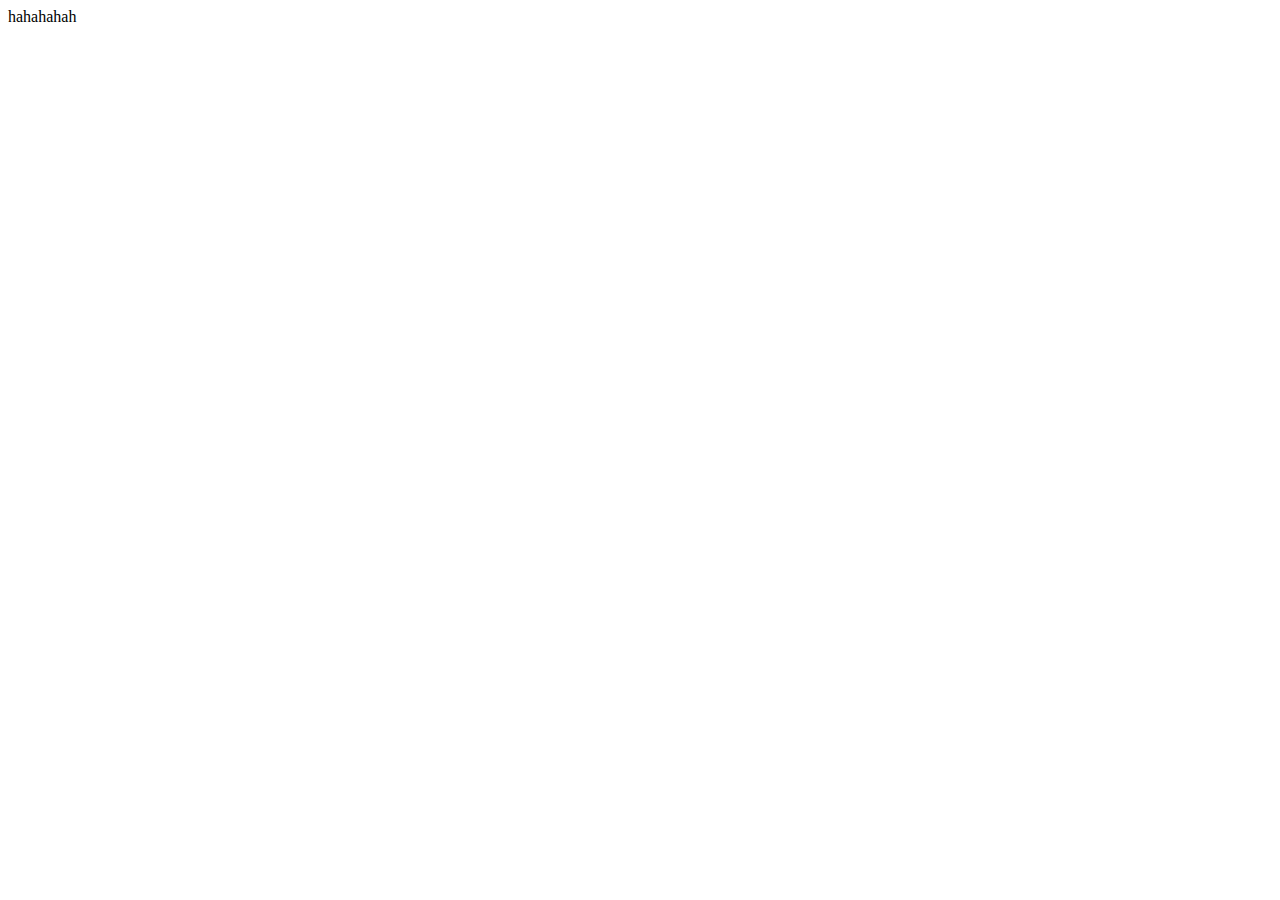
==== index.html @ 58689308 "啊" ====
<!DOCTYPE html>
<html lang="en">
<head>
    <meta charset="UTF-8">
    <meta name="viewport" content="width=device-width, initial-scale=1.0">
    <meta http-equiv="X-UA-Compatible" content="ie=edge">
    <title>Document</title>
</head>
<body>
    hahahahah 
</body>
</html>
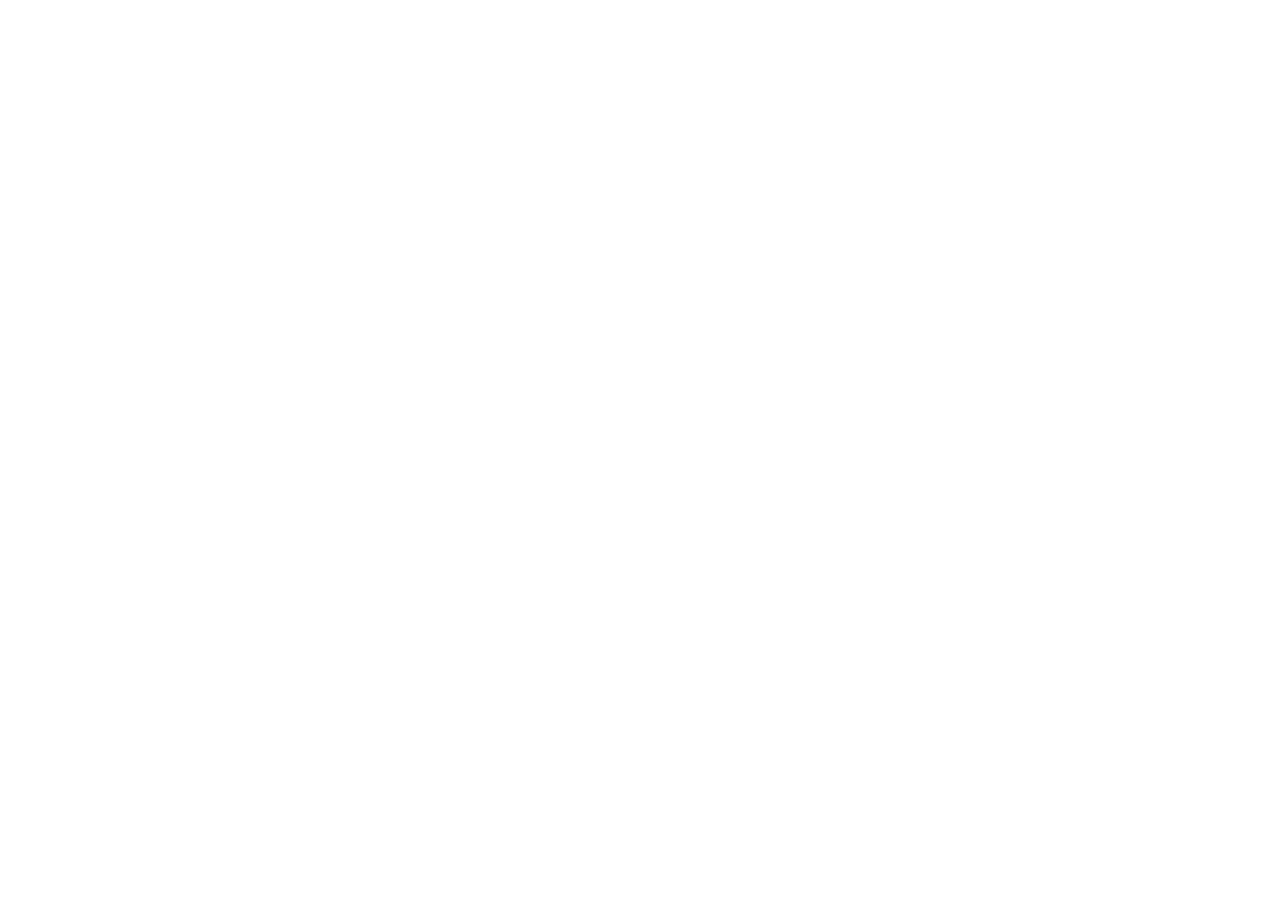
==== commit 2bed3e38: "1" ====
--- a/index.html
+++ b/index.html
@@ -7,6 +7,11 @@
     <title>Document</title>
 </head>
 <body>
-    hahahahah 
+    
+
+    <script>
+        prompt("请输入您的名字");
+        
+    </script>
 </body>
 </html>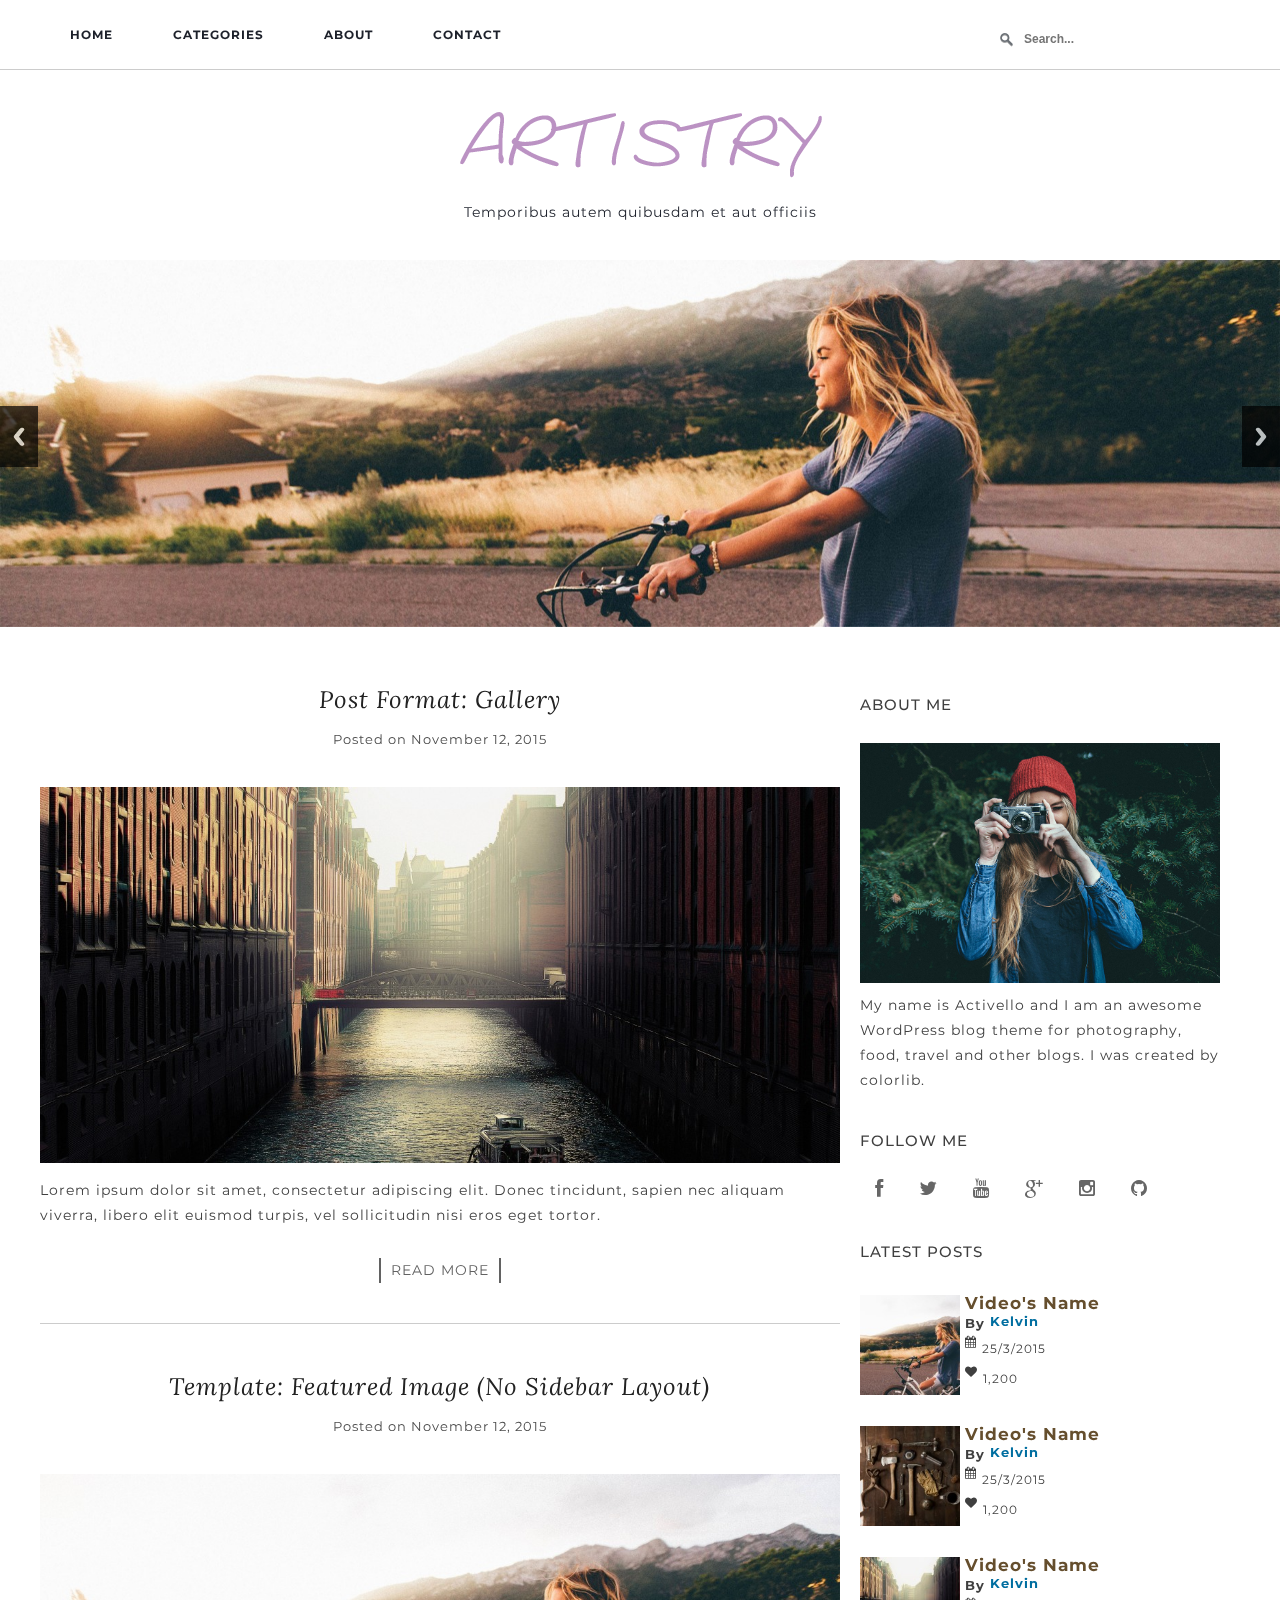
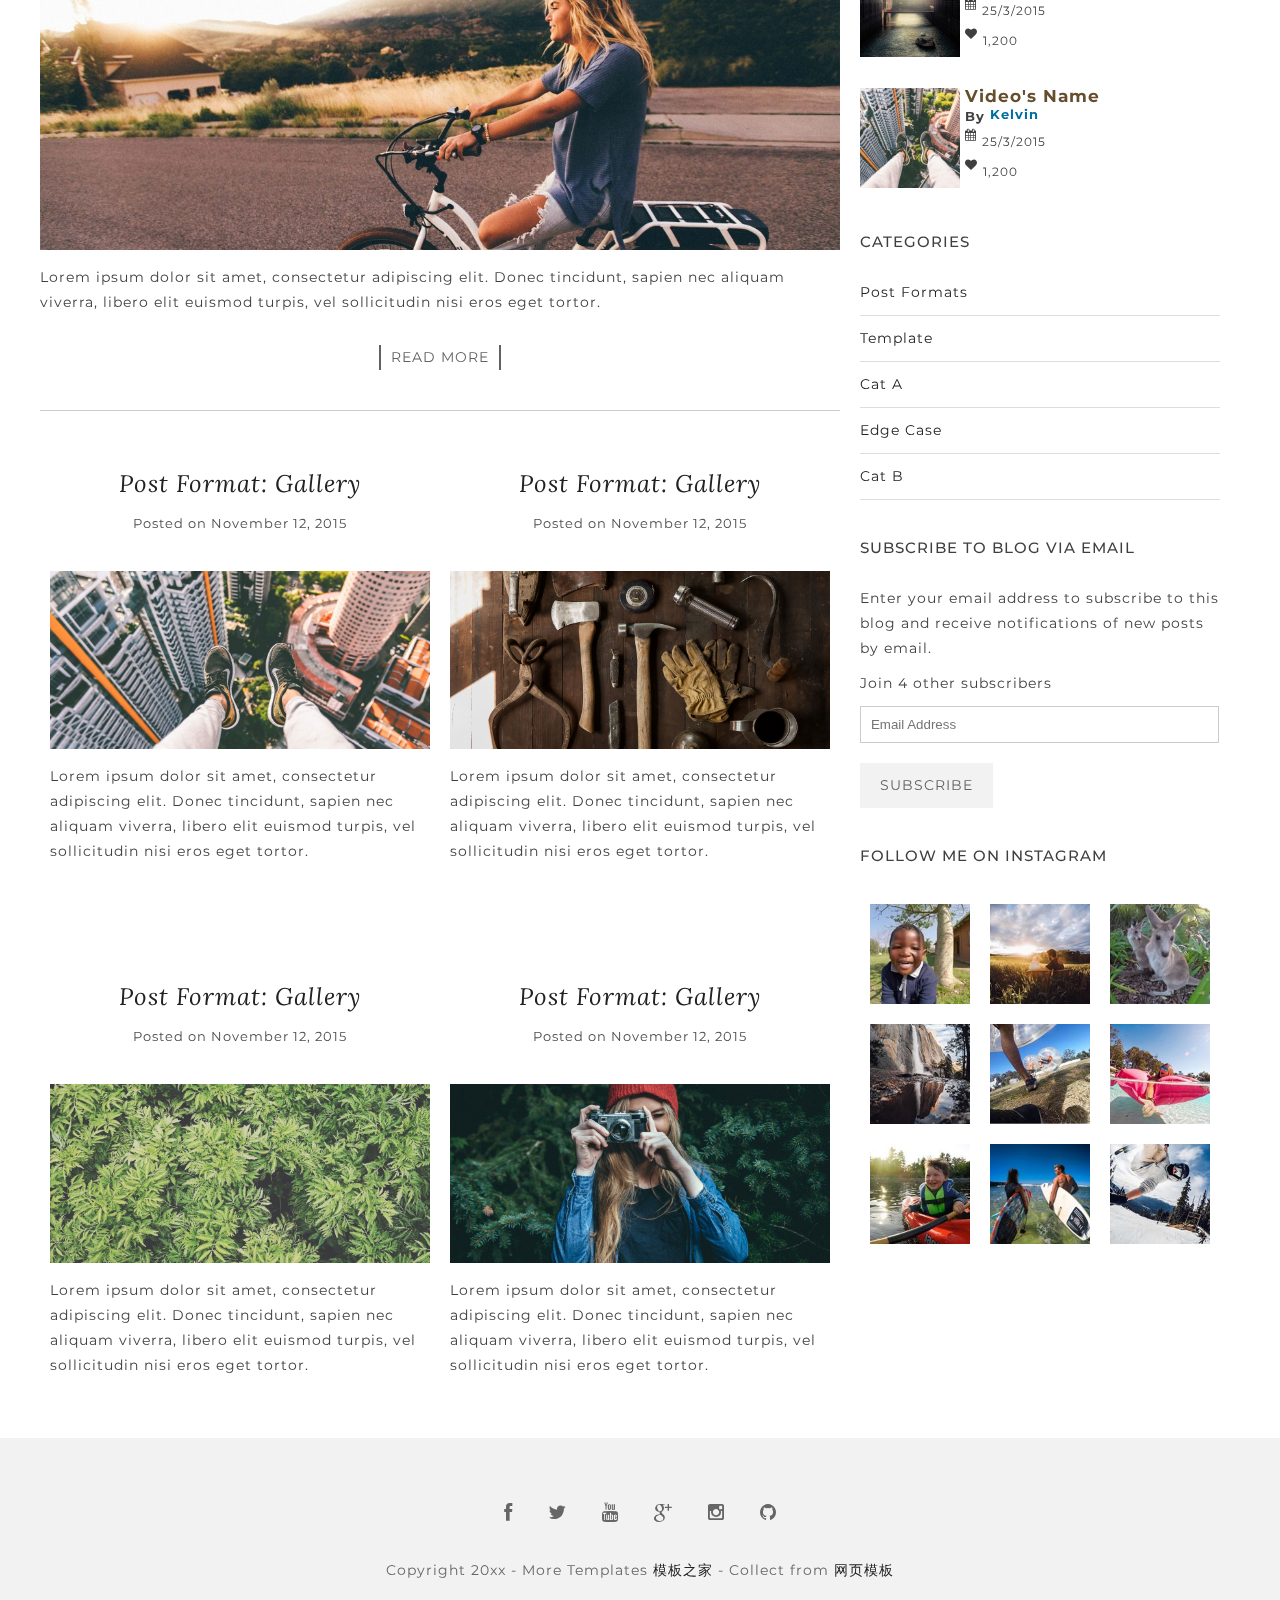
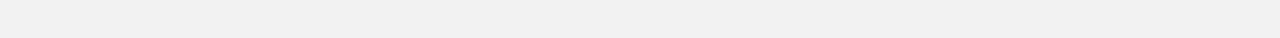
==== commit ecba64e4: "666" ====
--- a/index.html
+++ b/index.html
@@ -1,17 +1,475 @@
 <!DOCTYPE html>
-<html lang="en">
+<!--[if lt IE 7 ]><html class="ie ie6" lang="en"> <![endif]-->
+<!--[if IE 7 ]><html class="ie ie7" lang="en"> <![endif]-->
+<!--[if IE 8 ]><html class="ie ie8" lang="en"> <![endif]-->
+<!--[if (gte IE 9)|!(IE)]><!--><html lang="en"> <!--<![endif]-->
 <head>
-    <meta charset="UTF-8">
-    <meta name="viewport" content="width=device-width, initial-scale=1.0">
-    <meta http-equiv="X-UA-Compatible" content="ie=edge">
-    <title>Document</title>
+
+    <!-- Basic Page Needs
+  ================================================== -->
+	<meta charset="utf-8">
+	<title>Artistry - Free Responsive Html5 Templates</title>
+	<meta name="description" content="Free Responsive Html5 Css3 Templates ">
+	<meta name="author" content="">
+	
+    <!-- Mobile Specific Metas
+  ================================================== -->
+	<meta name="viewport" content="width=device-width, initial-scale=1, maximum-scale=1">
+    
+    <!-- CSS
+  ================================================== -->
+  	<link rel="stylesheet" href="css/zerogrid.css">
+	<link rel="stylesheet" href="css/style.css">
+	<link rel="stylesheet" href="css/menu.css">
+	<link rel="stylesheet" href="css/responsiveslides.css">
+    <link href="font-awesome/css/font-awesome.min.css" rel="stylesheet" type="text/css">
+    <script src="js/jquery183.min.js"></script>
+    <script src="js/responsiveslides.min.js"></script>
+    <script>
+		// You can also use "$(window).load(function() {"
+		$(function () {
+		  // Slideshow 
+		  $("#slider").responsiveSlides({
+			auto: true,
+			pager: false,
+			nav: true,
+			speed: 500,
+			namespace: "callbacks",
+			before: function () {
+			  $('.events').append("<li>before event fired.</li>");
+			},
+			after: function () {
+			  $('.events').append("<li>after event fired.</li>");
+			}
+		  });
+		});
+	</script>
+	
+	<!--[if lt IE 8]>
+       <div style=' clear: both; text-align:center; position: relative;'>
+         <a href="http://windows.microsoft.com/en-US/internet-explorer/products/ie/home?ocid=ie6_countdown_bannercode">
+           <img src="http://storage.ie6countdown.com/assets/100/images/banners/warning_bar_0000_us.jpg" border="0" height="42" width="820" alt="You are using an outdated browser. For a faster, safer browsing experience, upgrade for free today." />
+        </a>
+      </div>
+    <![endif]-->
+    <!--[if lt IE 9]>
+		<script src="js/html5.js"></script>
+		<script src="js/css3-mediaqueries.js"></script>
+	<![endif]-->
+    
 </head>
 <body>
-    
-
-    <script>
-        prompt("请输入您的名字");
-        
-    </script>
-</body>
-</html>+<div class="wrap-body">
+
+<!--////////////////////////////////////Header-->
+<header>
+	<div class="top-header">
+		<div class="zerogrid">
+			<nav id="menu-wrap"><div id="menu-trigger">Menu</div>    
+				<ul id="menu" style="display: none;">
+					<li><a href="index.html">Home</a></li>
+					<li>
+						<a href="#">Categories</a>
+						<ul>
+							<li>
+								<a href="#">Item 01</a>
+							</li>
+							<li>
+								<a href="#">Item 02</a>
+							</li>
+							<li>
+								<a href="#">Item 03</a>
+								<ul>
+									<li><a href="#">Item 31</a></li>
+									<li><a href="#">Item 32</a></li>
+								</ul>				
+							</li>
+							<li>
+								<a href="#">Item 04</a>				
+								<ul>
+									<li><a href="#">Item 41</a></li>
+									<li><a href="#">Item 42</a></li>
+									<li><a href="#">Item 43</a></li>
+									<li><a href="#">Item 44</a></li>
+								</ul>	
+							</li>
+						</ul>
+					</li>
+					<li><a href="single.html">About</a></li>
+					<li><a href="contact.html">Contact</a></li>
+					<li style="float:right !important">
+						<form method="get" action="/search" id="search" class="f-right">
+							<input name="q" type="text" size="40" placeholder="Search..." />
+						</form>
+					</li>
+				</ul>
+			</nav>
+		</div>
+	</div>
+	<div class="clearfix">
+		<div class="wrap-header">
+			<div class="row">
+				<div class="col-full t-center">
+					<div class="wrap-col">
+						<div class="logo"><a href="#"><img src="images/logo.png"/></a></div>	
+						<div class="tagline">Temporibus autem quibusdam et aut officiis</div>
+					</div>
+				</div>
+			</div>
+		</div>
+		
+		<div class="slider">
+			<!-- Slideshow -->
+			<div class="callbacks_container">
+				<ul class="rslides" id="slider">
+					<li>
+						<img src="images/1.jpg" alt="">
+					</li>
+					<li>
+						<img src="images/2.jpg" alt="">
+					</li>
+					<li>
+						<img src="images/3.jpg" alt="">
+					</li>
+				</ul>
+			</div>
+		</div>
+	</div>
+</header>
+
+<section id="container">
+	<div class="wrap-container">
+		<div class="zerogrid">
+			<div class="row">
+				<div id="main-content" class="col-2-3">
+					<div class="wrap-content">
+						<div class="row">
+							<article>
+								<div class="art-header">
+									<div class="entry-title">
+										<a href="#">Post Format: Gallery</a>
+									</div>
+									<span>Posted on November 12, 2015</span>
+								</div>
+								<div class="art-content">
+									<div class="zoom-container">
+										<a href="single.html">
+											<img src="images/4.jpg" />
+										</a>
+									</div>
+									<p>Lorem ipsum dolor sit amet, consectetur adipiscing elit. Donec tincidunt, sapien nec aliquam viverra, libero elit euismod turpis, vel sollicitudin nisi eros eget tortor.</p>
+									<div class="t-center"><a class="button button02" href="#">Read More</a></div>
+								</div>
+							</article>
+						</div>
+						<div class="row">
+							<article>
+								<div class="art-header">
+									<div class="entry-title">
+										<a href="#">Template: Featured Image (No Sidebar Layout)</a>
+									</div>
+									<span>Posted on November 12, 2015</span>
+								</div>
+								<div class="art-content">
+									<div class="zoom-container">
+										<a href="single.html">
+											<img src="images/5.jpg" />
+										</a>
+									</div>
+									<p>Lorem ipsum dolor sit amet, consectetur adipiscing elit. Donec tincidunt, sapien nec aliquam viverra, libero elit euismod turpis, vel sollicitudin nisi eros eget tortor.</p>
+									<div class="t-center"><a class="button button02" href="#">Read More</a></div>
+								</div>
+							</article>
+						</div>
+						<div class="row">
+							<div class="col-1-2">
+								<div class="wrap-col">
+									<article style="border:none;">
+										<div class="art-header">
+											<div class="entry-title">
+												<a href="#">Post Format: Gallery</a>
+											</div>
+											<span>Posted on November 12, 2015</span>
+										</div>
+										<div class="art-content">
+											<div class="zoom-container">
+												<a href="single.html">
+													<img src="images/6.jpg" />
+												</a>
+											</div>
+											<p>Lorem ipsum dolor sit amet, consectetur adipiscing elit. Donec tincidunt, sapien nec aliquam viverra, libero elit euismod turpis, vel sollicitudin nisi eros eget tortor.</p>
+										</div>
+									</article>
+								</div>
+							</div>
+							<div class="col-1-2">
+								<div class="wrap-col">
+									<article style="border:none;">
+										<div class="art-header">
+											<div class="entry-title">
+												<a href="#">Post Format: Gallery</a>
+											</div>
+											<span>Posted on November 12, 2015</span>
+										</div>
+										<div class="art-content">
+											<div class="zoom-container">
+												<a href="single.html">
+													<img src="images/7.jpg" />
+												</a>
+											</div>
+											<p>Lorem ipsum dolor sit amet, consectetur adipiscing elit. Donec tincidunt, sapien nec aliquam viverra, libero elit euismod turpis, vel sollicitudin nisi eros eget tortor.</p>
+										</div>
+									</article>
+								</div>
+							</div>
+							<div class="col-1-2">
+								<div class="wrap-col">
+									<article style="border:none;">
+										<div class="art-header">
+											<div class="entry-title">
+												<a href="#">Post Format: Gallery</a>
+											</div>
+											<span>Posted on November 12, 2015</span>
+										</div>
+										<div class="art-content">
+											<div class="zoom-container">
+												<a href="single.html">
+													<img src="images/8.jpg" />
+												</a>
+											</div>
+											<p>Lorem ipsum dolor sit amet, consectetur adipiscing elit. Donec tincidunt, sapien nec aliquam viverra, libero elit euismod turpis, vel sollicitudin nisi eros eget tortor.</p>
+										</div>
+									</article>
+								</div>
+							</div>
+							<div class="col-1-2">
+								<div class="wrap-col">
+									<article style="border:none;">
+										<div class="art-header">
+											<div class="entry-title">
+												<a href="#">Post Format: Gallery</a>
+											</div>
+											<span>Posted on November 12, 2015</span>
+										</div>
+										<div class="art-content">
+											<div class="zoom-container">
+												<a href="single.html">
+													<img src="images/9.jpg" />
+												</a>
+											</div>
+											<p>Lorem ipsum dolor sit amet, consectetur adipiscing elit. Donec tincidunt, sapien nec aliquam viverra, libero elit euismod turpis, vel sollicitudin nisi eros eget tortor.</p>
+										</div>
+									</article>
+								</div>
+							</div>
+						</div>
+					</div>
+				</div>
+                <div class="copyrights">Collect from <a href="http://www.cssmoban.com/" >企业网站模板</a></div>
+				<div id="sidebar" class="col-1-3">
+					<!---- Start Widget ---->
+					<div class="widget wid-about">
+						<div class="wid-header">
+							<h5>ABOUT ME</h5>
+						</div>
+						<div class="wid-content">
+							<img src="images/10.jpg" />
+							<p>My name is Activello and I am an awesome WordPress blog theme for photography, food, travel and other blogs. I was created by colorlib.</p>
+						</div>
+					</div>
+					<!---- Start Widget ---->
+					<div class="widget wid-follow">
+						<div class="wid-header">
+							<h5>FOLLOW ME</h5>
+						</div>
+						<div class="wid-content">
+							<ul class="quick-link">
+								<li><a href=""><i class="fa fa-facebook"></i></a></li>
+								<li><a href=""><i class="fa fa-twitter"></i></a></li>
+								<li><a href=""><i class="fa fa-youtube"></i></a></li>
+								<li><a href=""><i class="fa fa-google-plus"></i></a></li>
+								<li><a href=""><i class="fa fa-instagram"></i></a></li>
+								<li><a href=""><i class="fa fa-github"></i></a></li>
+							</ul>
+						</div>
+					</div>
+					<!---- Start Widget ---->
+					<div class="widget wid-post">
+						<div class="wid-header">
+							<h5>Latest Posts</h5>
+						</div>
+						<div class="wid-content">
+							<div class="post">
+								<div class="zoom-container">
+									<a href="single.html">
+										<img src="images/11.jpg" />
+									</a>
+								</div>
+								<div class="wrapper">
+									<h5 class="vid-name"><a href="#">Video's Name</a></h5>
+									<div class="info">
+										<h6>By <a href="#">Kelvin</a></h6>
+										<span><i class="fa fa-calendar"></i>25/3/2015</span> 
+										<span><i class="fa fa-heart"></i>1,200</span>
+									</div>
+								</div>
+							</div>
+							<div class="post">
+								<div class="zoom-container">
+									<a href="single.html">
+										<img src="images/12.jpg" />
+									</a>
+								</div>
+								<div class="wrapper">
+									<h5 class="vid-name"><a href="#">Video's Name</a></h5>
+									<div class="info">
+										<h6>By <a href="#">Kelvin</a></h6>
+										<span><i class="fa fa-calendar"></i>25/3/2015</span> 
+										<span><i class="fa fa-heart"></i>1,200</span>
+									</div>
+								</div>
+							</div>
+							<div class="post">
+								<div class="zoom-container">
+									<a href="single.html">
+										<img src="images/13.jpg" />
+									</a>
+								</div>
+								<div class="wrapper">
+									<h5 class="vid-name"><a href="#">Video's Name</a></h5>
+									<div class="info">
+										<h6>By <a href="#">Kelvin</a></h6>
+										<span><i class="fa fa-calendar"></i>25/3/2015</span> 
+										<span><i class="fa fa-heart"></i>1,200</span>
+									</div>
+								</div>
+							</div>
+							<div class="post">
+								<div class="zoom-container">
+									<a href="single.html">
+										<img src="images/14.jpg" />
+									</a>
+								</div>
+								<div class="wrapper">
+									<h5 class="vid-name"><a href="#">Video's Name</a></h5>
+									<div class="info">
+										<h6>By <a href="#">Kelvin</a></h6>
+										<span><i class="fa fa-calendar"></i>25/3/2015</span> 
+										<span><i class="fa fa-heart"></i>1,200</span>
+									</div>
+								</div>
+							</div>
+						</div>
+					</div>
+					<!---- Start Widget ---->
+					<div class="widget wid-category">
+						<div class="wid-header">
+							<h5>CATEGORIES</h5>
+						</div>
+						<div class="wid-content">
+							<ul>
+								<li><a href="#">Post Formats</a></li>
+								<li><a href="#">Template</a></li>
+								<li><a href="#">Cat A</a></li>
+								<li><a href="#">Edge Case</a></li>
+								<li><a href="#">Cat B</a></li>
+							</ul>
+						</div>
+					</div>
+					<!---- Start Widget ---->
+					<div class="widget wid-subcribe">
+						<div class="wid-header">
+							<h5>SUBSCRIBE TO BLOG VIA EMAIL</h5>
+						</div>
+						<div class="wid-content">
+							<p>Enter your email address to subscribe to this blog and receive notifications of new posts by email.</p>
+							<span>Join 4 other subscribers</span>
+							<form method="get" action="/search" id="subcribe" >
+								<input name="q" type="text" size="40" placeholder="Email Address" />
+							</form>
+							<a class="button button03" href="#">SUBSCRIBE</a>
+						</div>
+					</div>
+					<!---- Start Widget ---->
+					<div class="widget wid-follow">
+						<div class="wid-header">
+							<h5>FOLLOW ME ON INSTAGRAM</h5>
+						</div>
+						<div class="wid-content">
+							<div class="row">
+								<div class="col-1-3">
+									<div class="wrap-col">
+										<a href="#"><img src="images/15.jpg" /></a>
+										<a href="#"><img src="images/16.jpg" /></a>
+										<a href="#"><img src="images/17.jpg" /></a>
+									</div>
+								</div>
+								<div class="col-1-3">
+									<div class="wrap-col">
+										<a href="#"><img src="images/18.jpg" /></a>
+										<a href="#"><img src="images/19.jpg" /></a>
+										<a href="#"><img src="images/20.jpg" /></a>
+									</div>
+								</div>
+								<div class="col-1-3">
+									<div class="wrap-col">
+										<a href="#"><img src="images/21.jpg" /></a>
+										<a href="#"><img src="images/22.jpg" /></a>
+										<a href="#"><img src="images/23.jpg" /></a>
+									</div>
+								</div>
+							</div>
+						</div>
+					</div>
+				</div>
+			</div>
+		</div>
+	</div>
+</section>
+<footer>
+	<div class="zerogrid">
+		<div class="wrap-footer t-center">
+			<div class="row">
+				<div class="full">
+					<ul class="quick-link">
+						<li><a href=""><i class="fa fa-facebook"></i></a></li>
+						<li><a href=""><i class="fa fa-twitter"></i></a></li>
+						<li><a href=""><i class="fa fa-youtube"></i></a></li>
+						<li><a href=""><i class="fa fa-google-plus"></i></a></li>
+						<li><a href=""><i class="fa fa-instagram"></i></a></li>
+						<li><a href=""><i class="fa fa-github"></i></a></li>
+					</ul>
+					<div class="copy-right">
+						<p>Copyright 20xx - More Templates <a href="http://www.cssmoban.com/" target="_blank" title="模板之家">模板之家</a> - Collect from <a href="http://www.cssmoban.com/" title="网页模板" target="_blank">网页模板</a></p>
+					</div>
+				</div>
+			</div>
+		</div>
+	</div>
+</footer>
+
+
+<script type="text/javascript">
+    $(function() {
+		if ($.browser.msie && $.browser.version.substr(0,1)<7)
+		{
+		$('li').has('ul').mouseover(function(){
+			$(this).children('ul').css('visibility','visible');
+			}).mouseout(function(){
+			$(this).children('ul').css('visibility','hidden');
+			})
+		}
+
+		/* Mobile */
+		$("#menu-trigger").on("click", function(){
+			$("#menu").slideToggle();
+		});
+
+		// iPad
+		var isiPad = navigator.userAgent.match(/iPad/i) != null;
+		if (isiPad) $('#menu ul').addClass('no-transition');      
+    });          
+</script>
+
+</div>
+</body></html>--- a/css/zerogrid.css
+++ b/css/zerogrid.css
@@ -0,0 +1,74 @@
+/*
+Zerotheme.com | Free Html5 Responsive Templates
+Zerogrid - A Single Grid System for Responsive Design
+Author: Kimmy
+Version : 3.0
+Author URI: http://www.zerotheme.com/
+*/
+/* -------------------------------------------- */
+/* ------------------Grid System--------------- */ 
+.zerogrid{ width: 1200px; position: relative; margin: 0 auto; padding: 0px;}
+.zerogrid:after { content: "\0020"; display: block; height: 0; clear: both; visibility: hidden; }
+
+.zerogrid .f-right{float: right!important;}
+.zerogrid .f-left{float: left!important;}
+
+.zerogrid .row{}
+.zerogrid .row:before,.row:after { content: '\0020'; display: block; overflow: hidden; visibility: hidden; width: 0; height: 0; }
+.zerogrid .row:after{clear: both; }
+.zerogrid .row{zoom: 1;}
+
+.zerogrid .wrap-col{margin:10px;}
+
+.zerogrid .col-1-2, .zerogrid .col-1-3, .zerogrid .col-2-3, .zerogrid .col-1-4, .zerogrid .col-2-4, .zerogrid .col-3-4, .zerogrid .col-1-5, .zerogrid .col-2-5, .zerogrid .col-3-5, .zerogrid .col-4-5, .zerogrid .col-1-6, .zerogrid .col-2-6, .zerogrid .col-3-6, .zerogrid .col-4-6, .zerogrid .col-5-6{float:left; display: inline-block;}
+
+.zerogrid .col-full{width:100%;}
+
+.zerogrid .col-1-2,.zerogrid .col-1-2-fixed{width:50%;}
+.zerogrid .offset-1-2{margin-left: 50%;}
+
+.zerogrid .col-1-3,.zerogrid .col-1-3-fixed{width:33.33%;}
+.zerogrid .col-2-3,.zerogrid .col-2-3-fixed{width:66.66%;}
+.zerogrid .offset-1-3{margin-left: 33.33%;}
+.zerogrid .offset-2-3{margin-left: 66.66%;}
+
+.zerogrid .col-1-4,.zerogrid .col-1-4-fixed{width:25%;}
+.zerogrid .col-2-4,.zerogrid .col-2-4-fixed{width:50%;}
+.zerogrid .col-3-4,.zerogrid .col-3-4-fixed{width:75%;}
+.zerogrid .offset-1-4{margin-left: 25%;}
+.zerogrid .offset-2-4{margin-left: 50%;}
+.zerogrid .offset-3-4{margin-left: 75%;}
+
+.zerogrid .col-1-5,.zerogrid .col-1-5-fixed{width:20%;}
+.zerogrid .col-2-5,.zerogrid .col-2-5-fixed{width:40%;}
+.zerogrid .col-3-5,.zerogrid .col-3-5-fixed{width:60%;}
+.zerogrid .col-4-5,.zerogrid .col-4-5-fixed{width:80%;}
+.zerogrid .offset-1-5{margin-left: 20%;}
+.zerogrid .offset-2-5{margin-left: 40%;}
+.zerogrid .offset-3-5{margin-left: 60%;}
+.zerogrid .offset-4-5{margin-left: 80%;}
+
+.zerogrid .col-1-6,.zerogrid .col-1-6-fixed{width:16.66%;}
+.zerogrid .col-2-6,.zerogrid .col-2-6-fixed{width:33.33%;}
+.zerogrid .col-3-6,.zerogrid .col-3-6-fixed{width:50%;}
+.zerogrid .col-4-6,.zerogrid .col-4-6-fixed{width:66.66%;}
+.zerogrid .col-5-6,.zerogrid .col-5-6-fixed{width:83.33%;}
+.zerogrid .offset-1-6{margin-left: 16.66%;}
+.zerogrid .offset-2-6{margin-left: 33.33%;}
+.zerogrid .offset-3-6{margin-left: 50%;}
+.zerogrid .offset-4-6{margin-left: 66.66%;}
+.zerogrid .offset-5-6{margin-left: 83.33%;}
+
+@media only screen and (min-width: 960px) and (max-width: 1199px) {
+	.zerogrid{width:960px;}
+}
+
+@media only screen and (min-width: 768px) and (max-width: 959px) {
+	.zerogrid{width:768px;}
+}
+
+@media only screen and (max-width: 767px) {
+	.zerogrid, .zerogrid .col-1-2, .zerogrid .col-1-3, .zerogrid .col-2-3, .zerogrid .col-1-4, .zerogrid .col-2-4, .zerogrid .col-3-4, .zerogrid .col-1-5, .zerogrid .col-2-5, .zerogrid .col-3-5, .zerogrid .col-4-5, .zerogrid .col-1-6, .zerogrid .col-2-6, .zerogrid .col-3-6, .zerogrid .col-4-6, .zerogrid .col-5-6{width:100%;}
+	
+	.zerogrid .offset-1-2, .zerogrid .offset-1-3, .zerogrid .offset-2-3, .zerogrid .offset-1-4, .zerogrid .offset-2-4, .zerogrid .offset-3-4, .zerogrid .offset-1-5, .zerogrid .offset-2-5, .zerogrid .offset-3-5, .zerogrid .offset-4-5, .zerogrid .offset-1-6, .zerogrid .offset-2-6, .zerogrid .offset-3-6, .zerogrid .offset-4-6, .zerogrid .offset-5-6{margin-left:0;}
+}
--- a/css/style.css
+++ b/css/style.css
@@ -0,0 +1,363 @@
+
+@import url(https://fonts.googleapis.com/css?family=Montserrat);
+@import url(https://fonts.googleapis.com/css?family=Lora);
+/* ---------------------------------------------------------------------------- */
+/* ------------------------------------Reset----------------------------------- */
+/* ---------------------------------------------------------------------------- */
+a,abbr,acronym,address,applet,article,aside,audio,b,blockquote,big,body,center,canvas,caption,cite,code,command,datalist,dd,del,details,dfn,dl,div,dt,em,embed,fieldset,figcaption,figure,font,footer,form,h1,h2,h3,h4,h5,h6,header,hgroup,html,i,iframe,img,ins,kbd,keygen,label,legend,li,meter,nav,object,ol,output,p,pre,progress,q,s,samp,section,small,span,source,strike,strong,sub,sup,table,tbody,tfoot,thead,th,tr,tdvideo,tt,u,ul,var{background:transparent;border:0 none;font-size:100%;margin:0;padding:0;border:0;outline:0;vertical-align:top;}ol, ul {list-style:none;}blockquote, q {quotes:none;}table, table td {padding:0;border:none;border-collapse:collapse;}img {vertical-align:top;}embed {vertical-align:top;}
+article, aside, audio, canvas, command, datalist, details, embed, figcaption, figure, footer, header, hgroup, keygen, meter, nav, output, progress, section, source, video {display:block;}
+mark, rp, rt, ruby, summary, time {display:inline;}
+input, textarea {border:0; padding:0; margin:0; outline: 0;}
+iframe {border:0; margin:0; padding:0;}
+input, textarea, select {margin:0; padding:0px;}
+
+/* ---------------------------------------------------------------------------- */
+/* ---------------------------------------------------------------------------- */
+/* ---------------------------------------------------------------------------- */
+
+/**:before,
+*:after {
+  -webkit-box-sizing: border-box;
+     -moz-box-sizing: border-box;
+          box-sizing: border-box;
+}*/
+
+/* ---------------------------------------------------------------------------- */
+/* ---------------------------------------------------------------------------- */
+/* ---------------------------------------------------------------------------- */
+
+html { -webkit-text-size-adjust: none;}
+.video embed,.video object,.video iframe { width: 100%;  height: auto;}
+img{max-width:100%;	height: auto;width: auto\9; /* ie8 */}
+
+a{color: #222;text-decoration: none;}
+a:hover {color: #A161BF; text-decoration: none;}
+
+h1, h2 , h3	{font-size: 25px;line-height: 25px;margin: 25px 0;}
+h4, h5, h6	{font-size: 16px;line-height: 16px;}
+
+p{margin: 10px 0;}
+
+.t-center{text-align: center;}
+.t-left{text-align: left;}
+.t-right{text-align: right;}
+.f-right{float: right;}
+.f-left{float: left;}
+.copyrights{
+	text-indent:-9999px;
+	height:0;
+	line-height:0;
+	font-size:0;
+	overflow:hidden;
+}
+
+.post{}
+.post:after, .post:before, article:after, article:before, section:after, section:before{clear: both; content: '\0020'; display: block; visibility: hidden; width: 0; height: 0;}
+
+.clear{content: "\0020"; display: block; height: 0; clear: both; visibility: hidden; }
+.clearfix:after, .clearfix:before{clear: both; content: '\0020'; display: block; visibility: hidden; width: 0; height: 0;}
+
+input[type="text"]{
+	border: 1px solid #ccc;
+	padding: 10px;
+	margin-top: 10px;
+	-webkit-transition: all 0.7s ease 0s;
+    -moz-transition: all 0.7s ease 0s;
+    -o-transition: all 0.7s ease 0s;
+    transition: all 0.7s ease 0s;
+}
+
+/* ---------------------------------------------------------------------------- */
+/* ------------------------------------Html-Body------------------------------- */
+/* ---------------------------------------------------------------------------- */
+html, body {width:100%; padding:0; margin:0;}
+body {color: #3F3F3F;font: 14px/25px Arial;font-family: 'Montserrat', sans-serif;letter-spacing: 1px;}
+body .wrap-body{}
+
+/* ---------------------------------------------------------------------------- */
+/* -------------------------------------Header--------------------------------- */
+/* ---------------------------------------------------------------------------- */
+
+header{}
+header .top-header{border-bottom: 1px solid #ccc;}
+header .wrap-header{padding: 35px 0;}
+header .tagline {color: #1C202A;font-family: "Montserrat",sans-serif;}
+header #search {margin: auto;}
+header #search input[type="text"] {
+    background: url(../images/search-dark.png) no-repeat 10px 6px #fff;
+    border: 0 none;
+    font: bold 12px Arial,Helvetica,Sans-serif;
+    color: #222;
+    width: 200px;
+    padding: 6px 15px 6px 35px;
+    -webkit-border-radius: 20px;
+    -moz-border-radius: 20px;
+    border-radius: 20px;
+    -webkit-transition: all 0.7s ease 0s;
+    -moz-transition: all 0.7s ease 0s;
+    -o-transition: all 0.7s ease 0s;
+    transition: all 0.7s ease 0s;
+	border: 1px solid transparent;
+}
+header #search input:focus{border: 1px solid #333;}
+header .cat-title{border-top: 1px solid #ccc;border-bottom: 1px solid #ccc;padding: 30px 0;font-size: 18px;}
+
+/* ---------------------------------------------------------------------------- */
+/* -------------------------------Vid-Effect----------------------------------- */
+/* ---------------------------------------------------------------------------- */
+.wrap-vid{margin-bottom: 20px;}
+.vid-item {position: relative;}
+.vid-name{margin-top: 5px;}
+.vid-name a{font-size: 19px;color: #654E2D;}
+.info {margin: 7px 0 10px;font-size: 14px;}
+.info i{margin-right: 8px;}
+.info span{margin-right: 10px;}
+.info h5, .info a{font-size: 13px;line-height: 1;margin-bottom: 9px;}
+.info a{color: #006EA0;}
+.info a:hover{text-decoration: underline;}
+	
+.zoom-container {
+	position: relative;
+	overflow: hidden;
+	display: inline-block;
+	font-size: 16px;
+	font-size: 1rem;
+	vertical-align: top;
+	box-sizing: border-box;
+	-moz-box-sizing: border-box;
+	-webkit-box-sizing: border-box;
+	margin: 5px 0;
+}
+.zoom-container img {
+	display: block;
+	width: 100%;
+	height: auto;
+	-webkit-transition: all .5s ease; /* Safari and Chrome */
+    -moz-transition: all .5s ease; /* Firefox */
+    -ms-transition: all .5s ease; /* IE 9 */
+    -o-transition: all .5s ease; /* Opera */
+    transition: all .5s ease;
+	
+}
+.zoom-container .zoom-caption {
+	position: absolute;
+	top: 0;
+	right: 0;
+	bottom: 0;
+	left: 0;
+	z-index: 10;
+	-webkit-transition: all .5s ease; /* Safari and Chrome */
+    -moz-transition: all .5s ease; /* Firefox */
+    -ms-transition: all .5s ease; /* IE 9 */
+    -o-transition: all .5s ease; /* Opera */
+    transition: all .5s ease;
+}
+.zoom-container .zoom-caption i.icon-play {
+	display: block;
+	text-align: center;
+	font-size: 17px;
+	letter-spacing: -1px;
+	color: #fff;
+	margin: 22% auto 0;
+	padding: 10px 0;
+	background-color: rgba(17, 17, 17, 0.8);
+	max-width: 48px;
+	padding: 8px 5px;
+	border-radius: 8px;
+}
+.zoom-container .zoom-caption i.icon-play:hover {
+	background-color: rgba(210, 0, 0, 0.9);
+}
+.zoom-container:hover img {
+	-webkit-transform:scale(1.25); /* Safari and Chrome */
+    -moz-transform:scale(1.25); /* Firefox */
+    -ms-transform:scale(1.25); /* IE 9 */
+    -o-transform:scale(1.25); /* Opera */
+     transform:scale(1.25);
+}
+.zoom-container:hover .zoom-caption {
+	background: rgba(0, 0, 0, .5);
+}
+/* ---------------------------------------------------------------------------- */
+/* -------------------------------------Container------------------------------ */
+/* ---------------------------------------------------------------------------- */
+#container {}
+#container.index-page{}
+#container .wrap-container{}
+
+#container .most-viewed{}
+#container .most-viewed .zoom-container .zoom-caption i.icon-play{max-width: 60px;font-size: 24px;margin: 25% auto 0;}
+
+/* ---MainContent-Article--- */
+#main-content{margin-top: 10px;}
+#main-content .wrap-content{}
+
+.art-header {text-align: center;color: #4c4c4c;font-size: 13px;margin-bottom: 20px;}
+.entry-title {
+    font-family: "Lora",serif;
+    font-size: 24px;
+    font-style: italic;
+	margin-bottom: 15px;
+}
+
+article{border-bottom: 1px solid #ccc;padding: 40px 0; }
+article:after, article:before{clear: both; content: '\0020'; display: block; visibility: hidden; width: 0; height: 0;}
+article .wrap-art {}
+article .art-header{padding: 10px 20px;}
+article .art-header p{}
+
+article .art-content {}
+
+
+/* ---Sidebar-Widget--- */
+#sidebar{margin-top: 40px;}
+#sidebar .wrap-sidebar{margin: 0px 10px ;}
+
+.widget {margin-bottom: 40px;padding: 0 20px;}
+.widget:after, .widget:before{clear: both; content: '\0020'; display: block; visibility: hidden; width: 0; height: 0;}
+
+.widget .wid-header  {margin: 30px 0;text-transform: uppercase;}
+.widget .wid-header h5 {font-weight: 500; font-size: 15px;}
+.widget .wid-content{}
+
+.widget.wid-category{}
+.widget.wid-category ul li{margin-bottom: 10px;padding-bottom: 10px;border-bottom: 1px solid #ddd;}
+
+.widget.wid-subcribe{}
+
+.widget.wid-follow{}
+.widget.wid-follow img{margin-bottom: 20px;}
+
+.post {margin-bottom: 20px;}
+.post:last-child {margin-bottom: 0;}
+.post:after, .post:before{clear: both; content: '\0020'; display: block; visibility: hidden; width: 0; height: 0;}
+.post img{float: left; max-width: 100px;display: inline-block;}
+.post .zoom-container .zoom-caption i.icon-play{font-size: 13px; max-width: 40px;margin: 18% auto 0;}
+.post .wrapper {display: inline-block;text-align: left;}
+.post .wrapper span{display: block;margin: 5px 0;}
+.post .wrapper span i{margin: 0 5px 0 0;}
+.post .wrapper .info h6, .post .wrapper .info a{font-size: 13px;margin: 4px 0;}
+.post .vid-name a{font-size: 17px;color: #654E2D;}
+.post .info {font-size: 12px;margin-top: 0;}
+.post .info i{margin: 5px 3px 0 0;}
+.post .vid-item  i.icon-play{position: absolute; top: 15px;text-align: center;width: 40px;margin: 0 auto;left: 40px;font-size: 12px;}
+
+ul.quick-link {margin-bottom: 30px;}
+ul.quick-link li{display: inline-block;padding: 0 15px;}
+ul.quick-link li a i.fa{color: #666; font-size: 19px;}
+/* ---------------------------------------------------------------------------- */
+/* --------------------------------------Footer-------------------------------- */
+/* ---------------------------------------------------------------------------- */
+footer{background-color:#F2F2F2;padding: 65px 0 45px;color: #666;}
+
+/* ---------------------------------------------------------------------------- */
+/* -------------------------------------Contact-------------------------------- */
+/* ---------------------------------------------------------------------------- */
+
+#contact_form *{
+  -webkit-box-sizing: border-box;
+     -moz-box-sizing: border-box;
+          box-sizing: border-box;
+}
+
+.contact h3{margin-left: 30px;}
+#contact_form {}
+
+#ff label {cursor:pointer;margin:5px 0;display:block;font-weight:bold;}
+
+#ff input {display:block;width:100%;border-radius:4px;-webkit-border-radius:4px;-moz-border-radius:4px;color:#000;	border:1px solid #A161BF;padding:13px;margin: 5px 0 25px 0;font-size: 16px;max-height: 45px;}
+
+#ff textarea {display:block;width:100%;height:200px; border-radius:4px;-webkit-border-radius:4px;-moz-border-radius:4px;background-color:#fff; color:#000;	border:1px solid #A161BF;padding:10px;margin: 5px 0 25px 0;}
+
+#ff .sendButton {cursor:pointer;background-color:#A161BF;-webkit-border-radius:3px;-moz-border-radius:3px;border-radius:3px;;width:35%;color:#ffffff;}
+#ff .sendButton:hover {opacity: 0.8;}
+
+/* ---------------------------------------------------------------------------- */
+/* -------------------------------------Button--------------------------------- */
+/* ---------------------------------------------------------------------------- */
+a.button{color: #000;font-size: 16px;padding: 10px 20px;cursor: pointer;display: inline-block;margin-top: 20px;}
+
+a.button.button02{text-transform: uppercase;border-left: 2px solid #626262;border-right: 2px solid #626262;padding: 0px 10px;color: #626262;font-size: 14px;}
+a.button.button03{text-transform: uppercase;color: #626262;font-size: 14px;background: #F2F2F2;}
+a.button.button03:hover{background: #A161BF;color: #fff;}
+a.button:hover{color: #A161BF;}
+
+/* ---------------------------------------------------------------------------- */
+/* ---------------------------------Slider------------------------------------- */
+/* ---------------------------------------------------------------------------- */
+.rslides{}
+
+.callbacks_container {
+  
+  position: relative;
+  float: left;
+  width: 100%;
+  }
+
+.callbacks {
+  position: relative;
+  list-style: none;
+  overflow: hidden;
+  width: 100%;
+  padding: 0;
+  margin: 0;
+  }
+
+.callbacks li {
+  position: absolute;
+  width: 100%;
+  left: 0;
+  top: 0;
+  }
+
+.callbacks img {
+  display: block;
+  position: relative;
+  z-index: 1;
+  height: auto;
+  width: 100%;
+  border: 0;
+  }
+
+.callbacks .caption {
+  display: block;
+  position: absolute;
+  z-index: 2;
+  font-size: 20px;
+  text-shadow: none;
+  color: #fff;
+  background: #000;
+  background: rgba(0,0,0, .8);
+  left: 0;
+  right: 0;
+  bottom: 0;
+  padding: 10px 20px;
+  margin: 0;
+  max-width: none;
+  }
+
+.callbacks_nav {
+  position: absolute;
+  -webkit-tap-highlight-color: rgba(0,0,0,0);
+  top: 52%;
+  left: 0;
+  opacity: 0.7;
+  z-index: 3;
+  text-indent: -9999px;
+  overflow: hidden;
+  text-decoration: none;
+  height: 61px;
+  width: 38px;
+  background: transparent url("../images/themes.gif") no-repeat left top;
+  margin-top: -45px;
+  }
+
+.callbacks_nav:active {
+  opacity: 1.0;
+  }
+
+.callbacks_nav.next {
+  left: auto;
+  background-position: right top;
+  right: 0;
+  }--- a/css/menu.css
+++ b/css/menu.css
@@ -0,0 +1,301 @@
+/* You don't need the above styles, they are demo-specific ----------- */
+	
+	#menu, #menu ul {
+		margin: 0;
+		padding: 15px 0;
+		list-style: none;
+		
+	}
+	
+	#menu {
+		width: 100%;
+		background-color: transparent;
+	}
+	
+	#menu:before,
+	#menu:after {
+		content: "";
+		display: table;
+	}
+	
+	#menu:after {
+		clear: both;
+	}
+	
+	#menu {
+		zoom:1;
+	}
+	
+	#menu li {
+		float: left;
+		position: relative;
+		
+	}
+	
+	#menu a {
+		float: left;
+		padding: 12px 30px;
+		color: #1C202A;
+		text-transform: uppercase;
+		font: bold 12px Arial, Helvetica;
+		font-family: 'Montserrat', sans-serif;
+		text-decoration: none;
+	}
+	
+	#menu li:hover > a {
+		color: #A161BF;
+	}
+	
+	*html #menu li a:hover { /* IE6 only */
+		color: #A161BF;
+	}
+	
+	#menu ul {
+		margin: 20px 0 0 0;
+		padding: 0;
+		_margin: 0; /*IE6 only*/
+		opacity: 0;
+		visibility: hidden;
+		position: absolute;
+		top: 38px;
+		left: 0;
+		z-index: 1;    
+		background: #fff;
+		-webkit-transition: all .2s ease-in-out;
+		-moz-transition: all .2s ease-in-out;
+		-ms-transition: all .2s ease-in-out;
+		-o-transition: all .2s ease-in-out;
+		transition: all .2s ease-in-out;  
+	}
+
+	#menu li:hover > ul {
+		opacity: 1;
+		visibility: visible;
+		margin: 0;
+	}
+	
+	#menu ul ul {
+		top: 0;
+		left: 150px;
+		margin: 0 0 0 20px;
+		_margin: 0; /*IE6 only*/
+	}
+	
+	#menu ul li {
+		float: none;
+		display: block;
+		border: 0;
+		_line-height: 0; /*IE6 only*/
+		-moz-box-shadow: 0 1px 0 #ccc;
+		-webkit-box-shadow: 0 1px 0 #ccc;
+		box-shadow: 0 1px 0 #ccc;
+	}
+	
+	#menu ul li:last-child {   
+		-moz-box-shadow: none;
+		-webkit-box-shadow: none;
+		box-shadow: none;    
+	}
+	
+	#menu ul a {    
+		padding: 10px;
+		width: 130px;
+		_height: 10px; /*IE6 only*/
+		display: block;
+		white-space: nowrap;
+		float: none;
+		text-transform: none;
+	}
+	
+	#menu ul a:hover {
+		background-color: #A161BF;
+		color: #fff;
+	}
+	
+	#menu ul li:first-child > a {
+		-moz-border-radius: 3px 3px 0 0;
+		-webkit-border-radius: 3px 3px 0 0;
+		border-radius: 3px 3px 0 0;
+	}
+	
+	#menu ul li:first-child > a:after {
+		content: '';
+		position: absolute;
+		left: 40px;
+		top: -6px;
+		border-left: 6px solid transparent;
+		border-right: 6px solid transparent;
+		border-bottom: 6px solid #ccc;
+	}
+	
+	#menu ul ul li:first-child a:after {
+		left: -6px;
+		top: 50%;
+		margin-top: -6px;
+		border-left: 0;	
+		border-bottom: 6px solid transparent;
+		border-top: 6px solid transparent;
+		border-right: 6px solid #fff;
+	}
+	
+	#menu ul li:first-child a:hover:after {
+		border-bottom-color: #A161BF; 
+	}
+	
+	#menu ul ul li:first-child a:hover:after {
+		border-right-color: #A161BF; 
+		border-bottom-color: transparent; 	
+	}
+	
+	#menu ul li:last-child > a {
+		-moz-border-radius: 0 0 3px 3px;
+		-webkit-border-radius: 0 0 3px 3px;
+		border-radius: 0 0 3px 3px;
+	}
+	
+	/* Mobile */
+	#menu-trigger {
+		display: none ;
+	}
+
+	@media screen and (max-width: 600px) {
+
+		/* nav-wrap */
+		#menu-wrap {
+			position: relative;
+		}
+
+		#menu-wrap * {
+			-moz-box-sizing: border-box;
+			-webkit-box-sizing: border-box;
+			box-sizing: border-box;
+		}
+
+		/* menu icon */
+		#menu-trigger {
+			display: block; /* show menu icon */
+			height: 40px;
+			line-height: 40px;
+			cursor: pointer;		
+			padding: 0 0 0 35px;
+			border: 1px solid #222;
+			color: #fafafa;
+			font-weight: bold;
+			background-color: #111;
+			background: url([data-uri]) no-repeat 10px center, linear-gradient(#444, #111);
+			-moz-border-radius: 6px;
+			-webkit-border-radius: 6px;
+			border-radius: 6px;
+			-moz-box-shadow: 0 1px 1px #777, 0 1px 0 #666 inset;
+			-webkit-box-shadow: 0 1px 1px #777, 0 1px 0 #666 inset;
+			box-shadow: 0 1px 1px #777, 0 1px 0 #666 inset;
+		}
+		
+		/* main nav */
+		#menu {
+			margin: 0; padding: 10px;
+			position: absolute;
+			top: 40px;
+			width: 100%;
+			z-index: 1;
+			background-color: #444;
+			display: none;
+			-moz-box-shadow: none;
+			-webkit-box-shadow: none;
+			box-shadow: none;		
+		}
+
+		#menu:after {
+			content: '';
+			position: absolute;
+			left: 25px;
+			top: -8px;
+			border-left: 8px solid transparent;
+			border-right: 8px solid transparent;
+			border-bottom: 8px solid #444;
+		}	
+
+		#menu ul {
+			position: static;
+			visibility: visible;
+			opacity: 1;
+			margin: 0;
+			background: none;
+			-moz-box-shadow: none;
+			-webkit-box-shadow: none;
+			box-shadow: none;				
+		}
+
+		#menu ul ul {
+			margin: 0 0 0 20px !important;
+			-moz-box-shadow: none;
+			-webkit-box-shadow: none;
+			box-shadow: none;		
+		}
+
+		#menu li {
+			position: static;
+			display: block;
+			float: none;
+			border: 0;
+			margin: 5px;
+			-moz-box-shadow: none;
+			-webkit-box-shadow: none;
+			box-shadow: none;			
+		}
+
+		#menu ul li{
+			margin-left: 20px;
+			-moz-box-shadow: none;
+			-webkit-box-shadow: none;
+			box-shadow: none;		
+		}
+
+		#menu a{
+			display: block;
+			float: none;
+			padding: 0;
+			color: #999;
+		}
+
+		#menu a:hover{
+			color: #fafafa;
+		}	
+
+		#menu ul a{
+			padding: 0;
+			width: auto;		
+		}
+
+		#menu ul a:hover{
+			background: none;	
+		}
+
+		#menu ul li:first-child a:after,
+		#menu ul ul li:first-child a:after {
+			border: 0;
+		}		
+
+	}
+
+	@media screen and (min-width: 600px) {
+		#menu {
+			display: block !important;
+		}
+	}	
+
+	/* iPad */
+	.no-transition {
+		-webkit-transition: none;
+		-moz-transition: none;
+		-ms-transition: none;
+		-o-transition: none;
+		transition: none;
+		opacity: 1;
+		visibility: visible;
+		display: none;  		
+	}
+
+	#menu li:hover > .no-transition {
+		display: block;
+	}--- a/css/responsiveslides.css
+++ b/css/responsiveslides.css
@@ -0,0 +1,34 @@
+/*! http://responsiveslides.com v1.54 by @viljamis */
+
+.rslides {
+  position: relative;
+  list-style: none;
+  overflow: hidden;
+  width: 100%;
+  padding: 0;
+  margin: 0;
+  z-index:-1;
+  }
+
+.rslides li {
+  -webkit-backface-visibility: hidden;
+  position: absolute;
+  display: none;
+  width: 100%;
+  left: 0;
+  top: 0;
+  }
+
+.rslides li:first-child {
+  position: relative;
+  display: block;
+  float: left;
+  }
+
+.rslides img {
+  display: block;
+  height: auto;
+  float: left;
+  width: 100%;
+  border: 0;
+  }
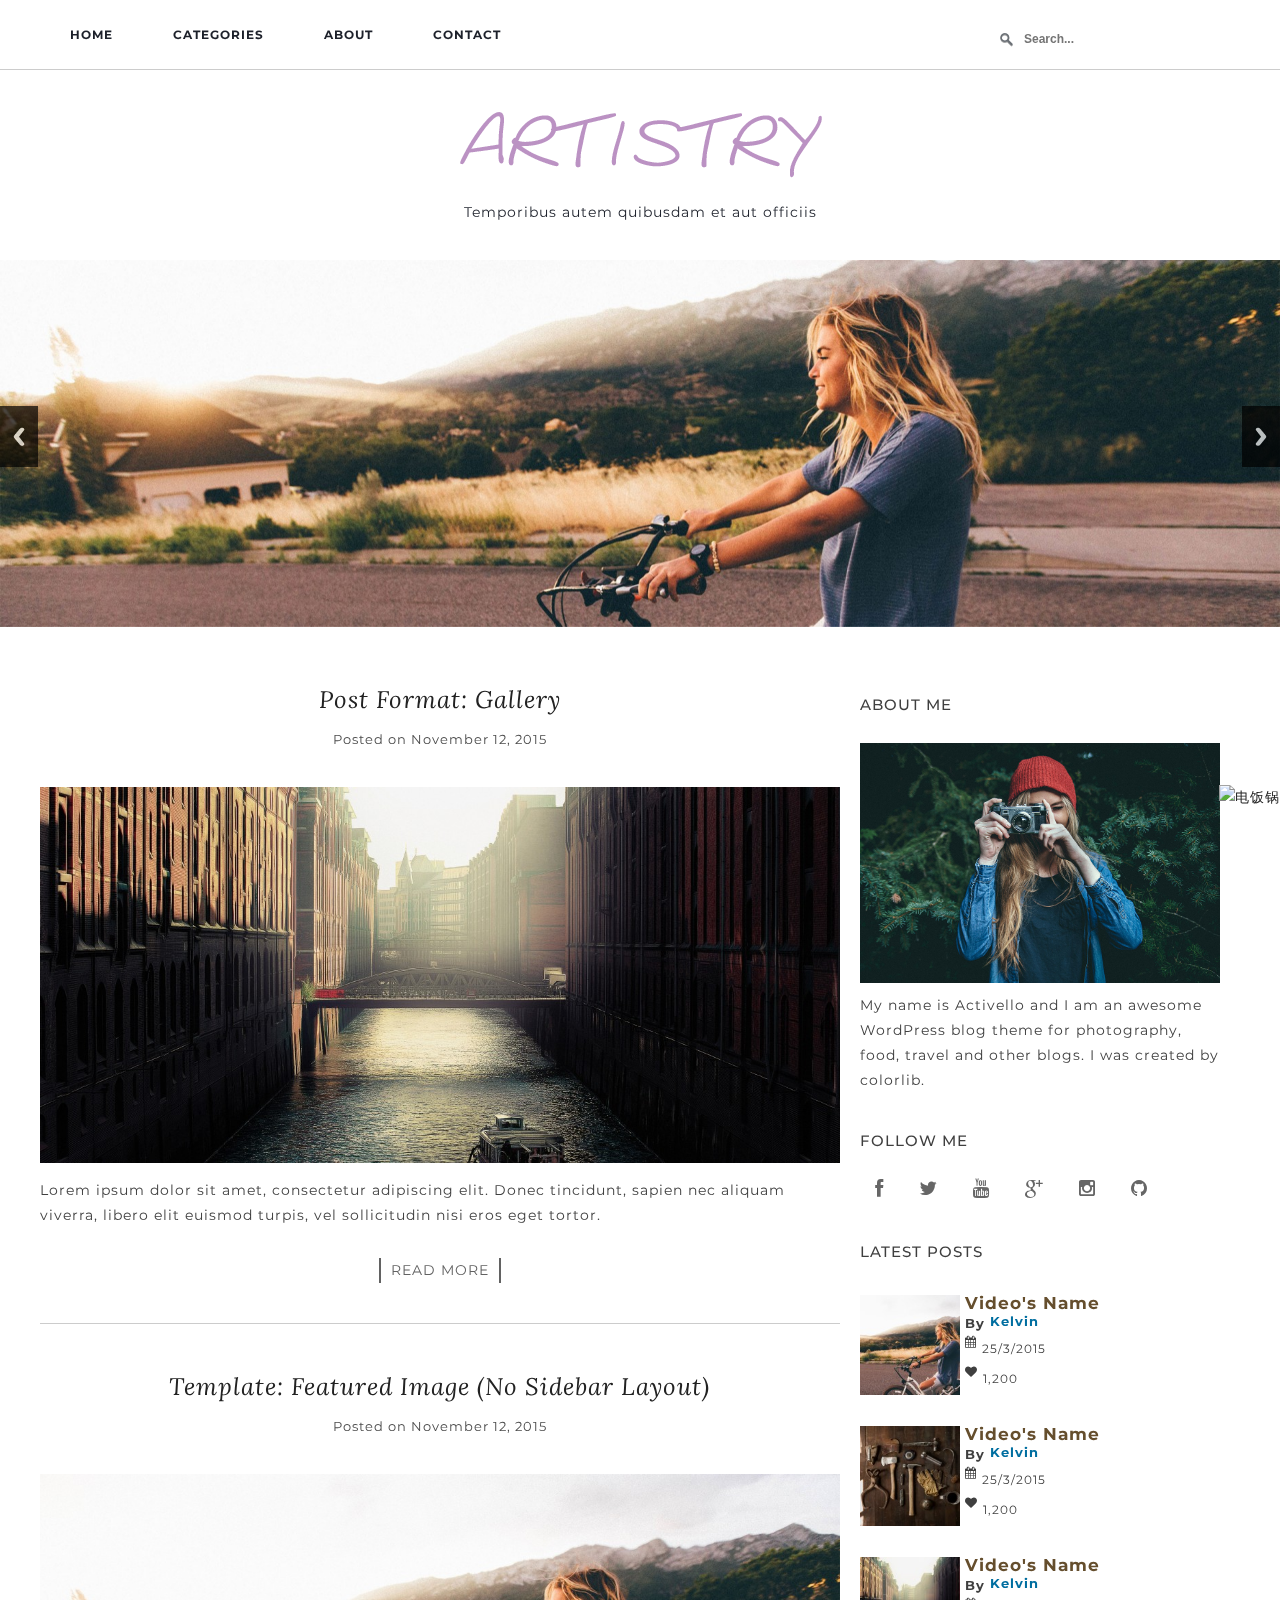
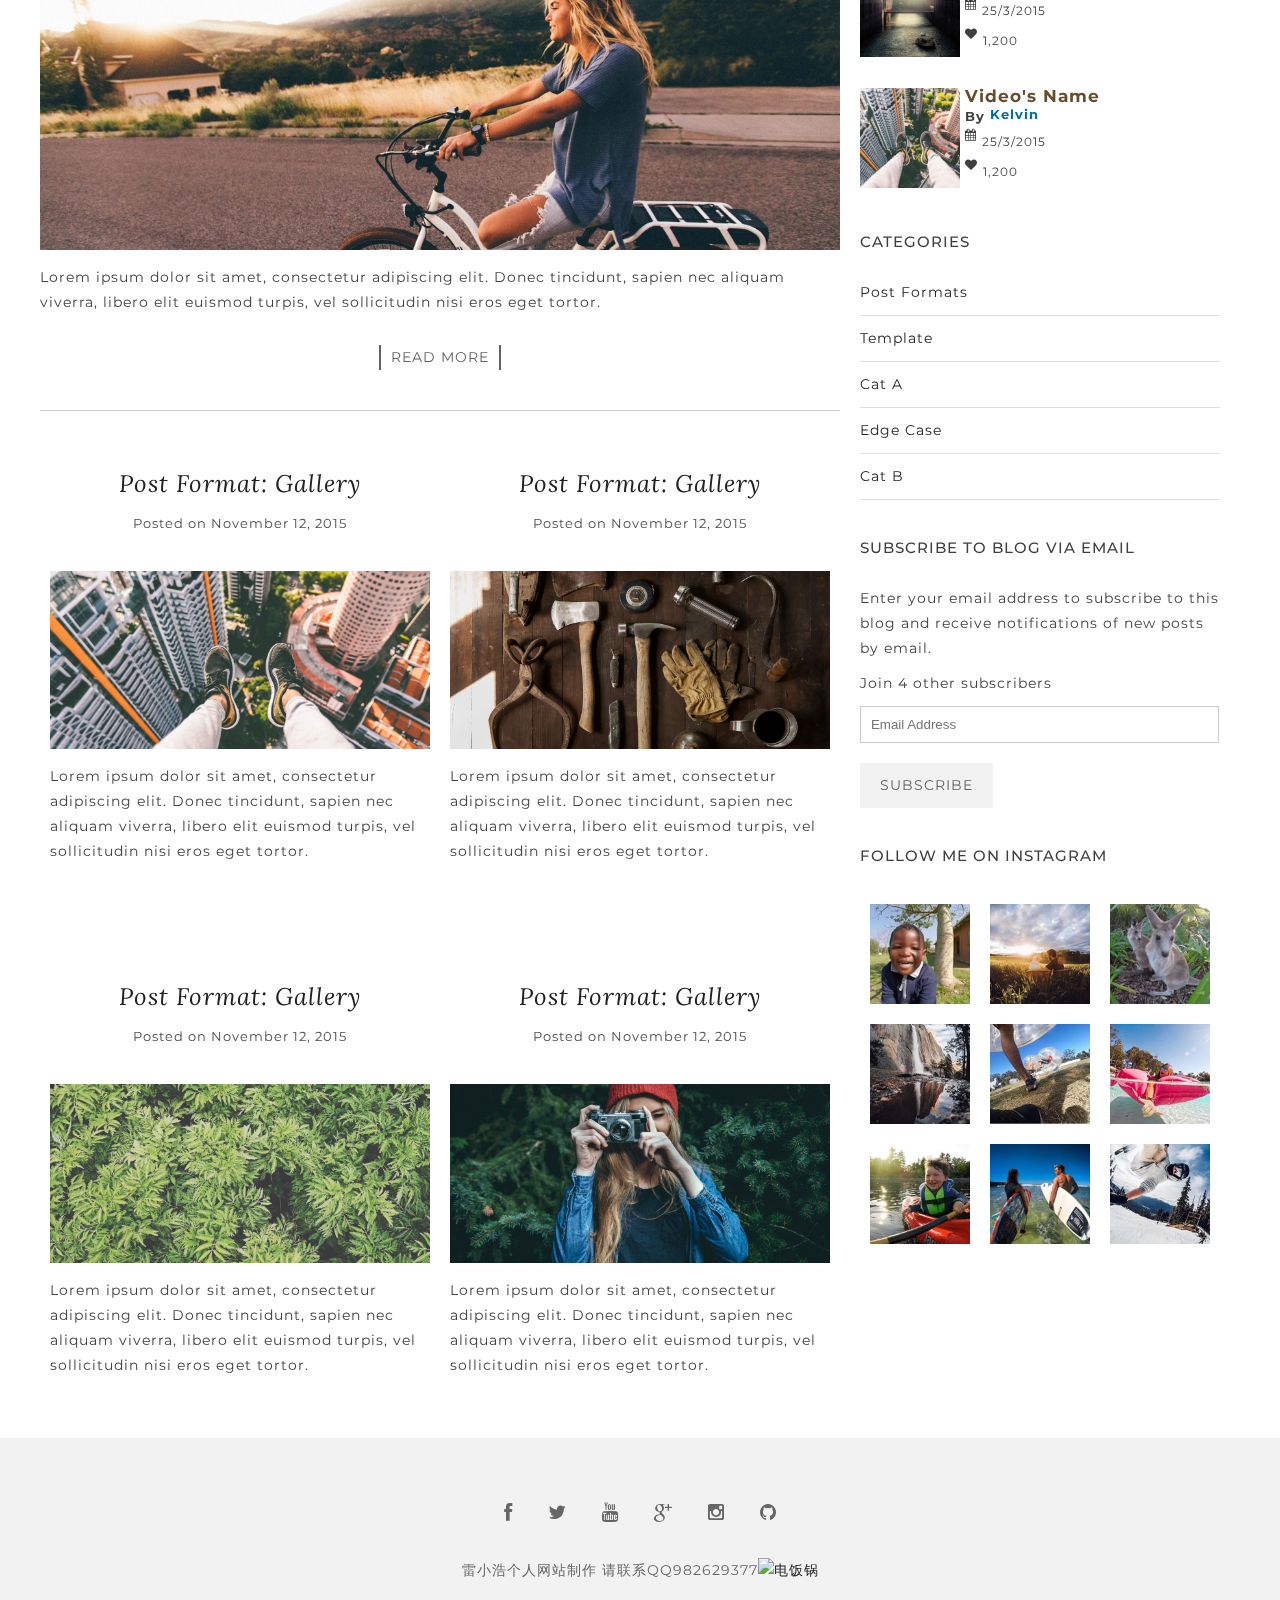
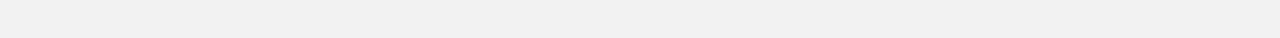
==== commit 9097f398: "zixun" ====
--- a/index.html
+++ b/index.html
@@ -18,10 +18,11 @@
     
     <!-- CSS
   ================================================== -->
-  	<link rel="stylesheet" href="css/zerogrid.css">
-	<link rel="stylesheet" href="css/style.css">
-	<link rel="stylesheet" href="css/menu.css">
-	<link rel="stylesheet" href="css/responsiveslides.css">
+  	<link rel="stylesheet" href="./css/zerogrid.css">
+	<link rel="stylesheet" href="./css/style.css">
+	<link rel="stylesheet" href="./css/menu.css">
+	<link rel="stylesheet" href="./css/responsiveslides.css">
+	<link rel="stylesheet" href="./css/demo.css">
     <link href="font-awesome/css/font-awesome.min.css" rel="stylesheet" type="text/css">
     <script src="js/jquery183.min.js"></script>
     <script src="js/responsiveslides.min.js"></script>
@@ -425,6 +426,9 @@
 			</div>
 		</div>
 	</div>
+	<div class="_call">
+		<a target="_blank" href="http://wpa.qq.com/msgrd?v=3&uin=982629377&site=qq&menu=yes"><img border="0" src="http://wpa.qq.com/pa?p=2:982629377:53" alt="电饭锅" title="点击与雷小浩近距离交谈"/></a>
+	</div>
 </section>
 <footer>
 	<div class="zerogrid">
@@ -440,7 +444,7 @@
 						<li><a href=""><i class="fa fa-github"></i></a></li>
 					</ul>
 					<div class="copy-right">
-						<p>Copyright 20xx - More Templates <a href="http://www.cssmoban.com/" target="_blank" title="模板之家">模板之家</a> - Collect from <a href="http://www.cssmoban.com/" title="网页模板" target="_blank">网页模板</a></p>
+						<p>雷小浩个人网站制作 <a href="http://www.cssmoban.com/" target="_blank" title="模板之家"></a> 请联系QQ982629377<a target="_blank" href="http://wpa.qq.com/msgrd?v=3&uin=982629377&site=qq&menu=yes"><img border="0" src="http://wpa.qq.com/pa?p=2:982629377:53" alt="电饭锅" title="电饭锅"/></a>  </p>
 					</div>
 				</div>
 			</div>
--- a/css/demo.css
+++ b/css/demo.css
@@ -0,0 +1,6 @@
+
+._call{
+    position: fixed;
+    right: 0;
+    bottom: 10%;
+}